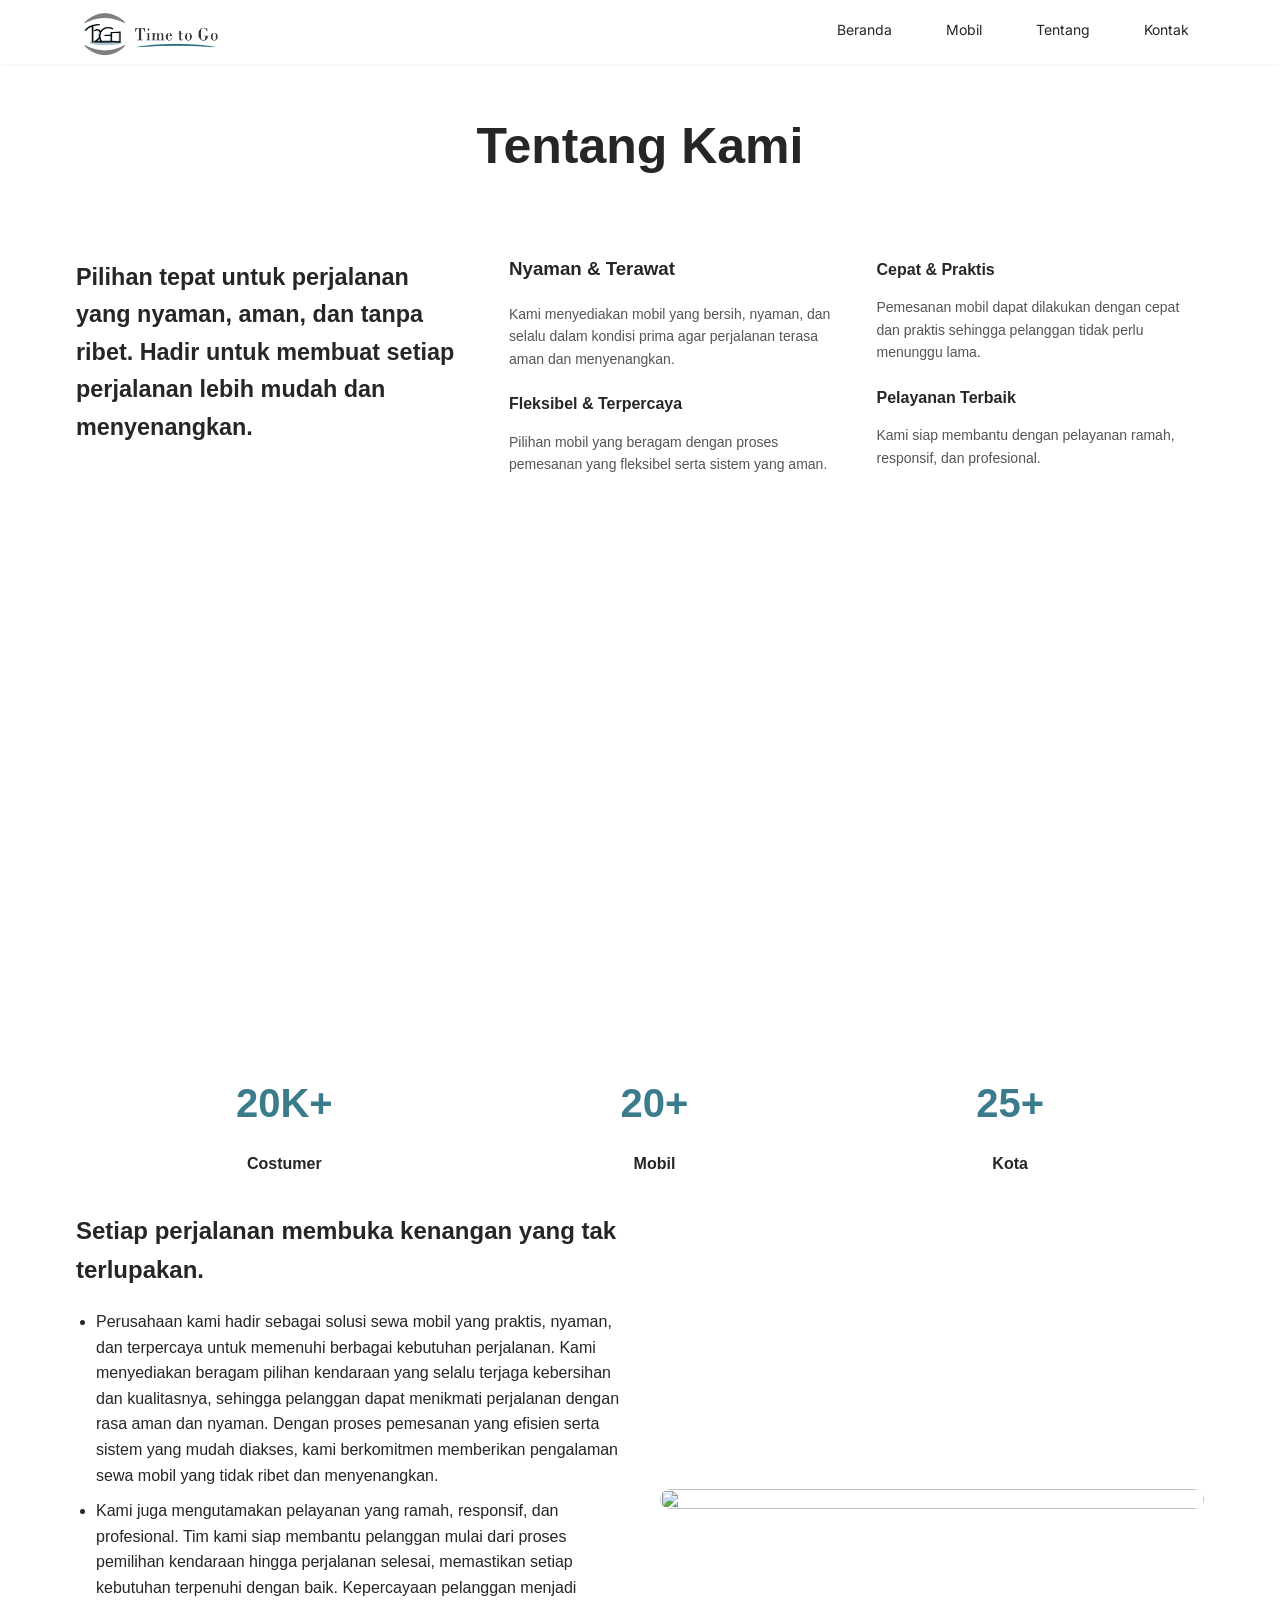
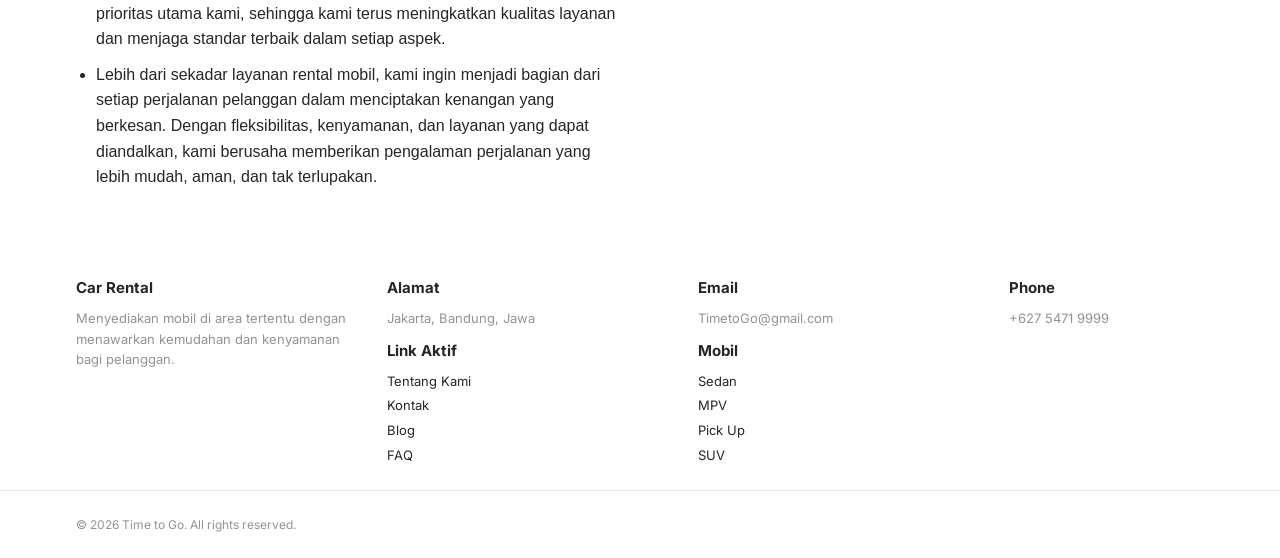
==== about-us.html @ 781abdc4 "add car list page" ====
<html>
    <head>
         <title><i>About Us</i></title>
        <meta charset="UTF-8"/>
        <meta name="viewport" content="width=device-width, initial-scale=1.0">

          <!-- untuk google font -->
        <link rel="preconnect" href="https://fonts.googleapis.com">
        <link rel="preconnect" href="https://fonts.gstatic.com" crossorigin>
        <link href="https://fonts.googleapis.com/css2?family=Inter:ital,opsz,wght@0,14..32,100..900;1,14..32,100..900&display=swap" rel="stylesheet">
        
        <!-- untuk icon -->
        <link rel='stylesheet' href='https://cdn-uicons.flaticon.com/3.0.0/uicons-regular-rounded/css/uicons-regular-rounded.css'>
        <link rel='stylesheet' href='https://cdn-uicons.flaticon.com/uicons-brands/css/uicons-brands.css'>

        <link rel="stylesheet" href= "./style/about-us.css">
        <link rel="stylesheet" href= "./style/navbar-footer.css">
    </head>

    <body>
         <header class="site-header">
            <div class="container header-inner">
                <div class="logo">
                    <img class="logo-text" src="assets/logo.png" alt="logo">
                </div>
                <nav class="main-nav">
                    <a href="/index.html">Beranda</a>
                    <a href="/index.html#mobil">Mobil</a>
                    <a href="/about-us.html">Tentang</a>
                    <a href="/index.html#kontak">Kontak</a>
                </nav>
                <button class="nav-toggle" aria-label="Menu">
                    <span></span><span></span><span></span>
                </button>
            </div>
        </header>
        
        <section class="about container">
            <h1 class="title"><b>Tentang Kami</b></h1>
            <div class="about-top">
                <div class="about-left">
                    <h3>Pilihan tepat untuk perjalanan yang nyaman, aman, dan tanpa ribet. 
                    Hadir untuk membuat setiap perjalanan lebih mudah dan menyenangkan.</h3></div>
                
                <div class="about-col">
                    <h3>Nyaman & Terawat</h3>
                    <p>Kami menyediakan mobil yang bersih, nyaman, dan selalu dalam kondisi prima agar perjalanan terasa aman dan menyenangkan.</p>
                    <h4>Fleksibel & Terpercaya</h4>
                    <p>Pilihan mobil yang beragam dengan proses pemesanan yang fleksibel serta sistem yang aman.</p></div>
                
                <div class="about-col">
                    <h4>Cepat & Praktis</h4>
                    <p>Pemesanan mobil dapat dilakukan dengan cepat dan praktis sehingga pelanggan tidak perlu menunggu lama.</p>
                    <h4>Pelayanan Terbaik</h4>
                    <p>Kami siap membantu dengan pelayanan ramah, responsif, dan profesional.</p></div>
        </div>

        <div class="about-vid container">
            <video src="./assets/contact-about-us/about us vid.mp4" autoplay loop muted></video></div>
        </div>

        <div class="stats container">

            <div>
                <h2><b>20K+</b></h2>
                <p><b>Costumer</b></p>
            </div>

            <div>
                <h2><b>20+</b></h2>
                <p><b>Mobil</b></p>
            </div>

            <div>
                <h2><b>25+</b></h2>
                <p><b>Kota</b></p>
            </div>
        </div>



<div class="about-bottom">

    <div class="about-text">
        <h1>Setiap perjalanan membuka kenangan yang tak terlupakan.</h1>

        <ul>
            <li>Perusahaan kami hadir sebagai solusi sewa mobil yang praktis, nyaman, dan terpercaya untuk memenuhi berbagai kebutuhan perjalanan. 
                Kami menyediakan beragam pilihan kendaraan yang selalu terjaga kebersihan dan kualitasnya, sehingga pelanggan dapat menikmati perjalanan dengan rasa aman dan nyaman. 
                Dengan proses pemesanan yang efisien serta sistem yang mudah diakses, kami berkomitmen memberikan pengalaman sewa mobil yang tidak ribet dan menyenangkan.</li>
            <li>Kami juga mengutamakan pelayanan yang ramah, responsif, dan profesional. 
                Tim kami siap membantu pelanggan mulai dari proses pemilihan kendaraan hingga perjalanan selesai, memastikan setiap kebutuhan terpenuhi dengan baik. 
                Kepercayaan pelanggan menjadi prioritas utama kami, sehingga kami terus meningkatkan kualitas layanan dan menjaga standar terbaik dalam setiap aspek.</li>
            <li>Lebih dari sekadar layanan rental mobil, kami ingin menjadi bagian dari setiap perjalanan pelanggan dalam menciptakan kenangan yang berkesan. 
                Dengan fleksibilitas, kenyamanan, dan layanan yang dapat diandalkan, kami berusaha memberikan pengalaman perjalanan yang lebih mudah, aman, dan tak terlupakan.</li>
        </ul>
    </div>

    <div class="about-small-img">
        <img src="./assets/contact-about-us/about1.jpeg">
    </div>

</div>

</section>
    <footer class="site-footer" id="kontak">
        <div class="container footer-grid">
        <div class="footer-col">
            <h4>Car Rental</h4>
            <p>
            Menyediakan mobil di area tertentu dengan menawarkan kemudahan dan
            kenyamanan bagi pelanggan.
            </p>
            <div class="footer-social">
            <span><i class="fi-brands-instagram"></i></span>
            <span><i class="fi-brands-facebook"></i></span>
            <span><i class="fi-brands-whatsapp"></i></span>
            <span><i class="fi-brands-twitter"></i></span>
            </div>
        </div>

        <div class="footer-col">
            <h4>Alamat</h4>
            <p>Jakarta, Bandung, Jawa</p>

            <h4>Link Aktif</h4>
            <ul>
            <li><a href="#tentang">Tentang Kami</a></li>
            <li><a href="#kontak">Kontak</a></li>
            <li><a href="#">Blog</a></li>
            <li><a href="#">FAQ</a></li>
            </ul>
        </div>

        <div class="footer-col">
            <h4>Email</h4>
            <p>TimetoGo@gmail.com</p>

            <h4>Mobil</h4>
            <ul>
            <li><a href="#mobil">Sedan</a></li>
            <li><a href="#mobil">MPV</a></li>
            <li><a href="#mobil">Pick Up</a></li>
            <li><a href="#mobil">SUV</a></li>
            </ul>
        </div>

        <div class="footer-col">
            <h4>Phone</h4>
            <p>+627 5471 9999</p>
        </div>
        </div>

        <div class="footer-bottom">
        <div class="container">
            <p>&copy; 2026 Time to Go. All rights reserved.</p>
        </div>
        </div>
    </footer>
    <script>
        const navToggle = document.querySelector('.nav-toggle');
        const nav = document.querySelector('.main-nav');

        navToggle.addEventListener('click', () => {
        nav.classList.toggle('is-open');
        navToggle.classList.toggle('is-open');
        });
    </script>
    </body>
</html>
---- style/about-us.css ----
body {
  margin: 0;
  font-family: "Inter", sans-serif;
  color: var(--dark);
  background-color: var(--white);
  line-height: 1.6;
}

.atas {
    display:flex;
    align-items:center;
    justify-content:space-between;
    padding:15px 150px;
    width:100%;
    box-sizing:border-box;
    font-family: Arial, Helvetica, sans-serif;
}

.page {
    display:flex;
    gap:2rem;
}

.page a {
    text-decoration:none;
    color:black;
    font-size:15px;
    transition:0.3s;
}

.page a:hover {
    color:#397fa8;
}

.about{
    font-family: Arial, Helvetica, sans-serif;
    padding:40px 150px 80px 150px;
}

.title{
    text-align:center;
    font-size:50px;
    margin-bottom:50px;
}

.about-top{
    display:flex;
    gap:40px;
}

.about-left{
    flex:1.2;
    font-size:20px;
}

.about-col{
    flex:1;
}

.about-col h4{
    margin-bottom:5px;
}

.about-col p{
    font-size:14px;
    color:#555;
}

.about-vid{
    margin:40px 0 40px 0;
}

.about-vid video{
    width:100%;
    height:auto;
    border-radius:12px;
    display:block;
}

.about-vid video{
    width:100%;
    height:auto;
    border-radius:8px;
    display:block;
}

.stats{
    display:flex;
    justify-content:space-around;
    text-align:center;
    margin-bottom:60px;
}

.stats h2{
    font-size:40px;
    color:#3a7c8c;
    margin-bottom:5px;
}

.about-bottom{
    display:flex;
    gap:40px;
    align-items:center;
}

.about-text{
    flex:1;
}

.about-text ul{
    padding-left:20px;
}

.about-text li{
    margin-bottom:10px;
}

.about-small-img{
    flex:1;
}

.about-small-img img{
    width:100%;
    border-radius:12px;
}
---- style/navbar-footer.css ----
:root {
  --dark: #262626;
  --white: #ffffff;
  --gray: #939393;
  --teal-dark: #0f4653;
  --teal: #1f7183;
  --shadow-soft: 0 10px 25px rgba(0, 0, 0, 0.15);
  --radius-lg: 18px;
}

*,
*::before,
*::after {
  box-sizing: border-box;
}

img {
  max-width: 100%;
  display: block;
}

a {
  color: inherit;
  text-decoration: none;
}

.container {
  width: 100%;
  max-width: 1160px;
  margin: 0 auto;
  padding: 0 16px;
}

/* Header */

.site-header {
  position: sticky;
  top: 0;
  z-index: 20;
  background-color: rgba(255, 255, 255, 0.96);
  box-shadow: 0 1px 4px rgba(0, 0, 0, 0.05);
}

.header-inner {
  display: flex;
  align-items: center;
  justify-content: space-between;
  height: 64px;
}

.logo {
  display: flex;
  align-items: center;
  gap: 10px;
}

.logo-mark {
  width: 40px;
  height: 40px;
  border-radius: 50%;
  border: 2px solid var(--dark);
  display: flex;
  align-items: center;
  justify-content: center;
  font-size: 14px;
  font-weight: 600;
}
 
.logo-text {
 width: 20%;
 padding-top: 20px;
}

.main-nav {
  display: flex;
  gap: 24px;
  font-size: 14px;
  /* padding-left: px; */
}

.main-nav a {
  position: relative;
  padding-bottom: 3px;
  padding-left: 15px;
  padding-right: 15px;
}

.main-nav a::after {
  content: "";
  position: absolute;
  left: 0;
  bottom: 0;
  width: 0;
  height: 2px;
  background-color: var(--teal);
  transition: width 0.2s ease;
}

.main-nav a:hover::after {
  width: 100%;
}

/* Mobile nav toggle */
.nav-toggle {
  display: none;
  background: none;
  border: 0;
  padding: 4px;
  cursor: pointer;
}

.nav-toggle span {
  display: block;
  width: 22px;
  height: 2px;
  background: var(--dark);
  margin: 4px 0;
  transition: transform 0.2s ease, opacity 0.2s ease;
}

.nav-toggle.is-open span:nth-child(1) {
  transform: translateY(6px) rotate(45deg);
}

.nav-toggle.is-open span:nth-child(2) {
  opacity: 0;
}

.nav-toggle.is-open span:nth-child(3) {
  transform: translateY(-6px) rotate(-45deg);
}

/* Footer */

.site-footer {
  background: #ffffff;
  padding-top: 70px;
  /* border-top: 1px solid #e5e5e5; */
}

.footer-grid {
  display: grid;
  grid-template-columns: 2fr 2fr 2fr 1.4fr;
  gap: 32px;
  padding-bottom: 24px;
}

.footer-col h4 {
  margin: 0 0 8px;
  font-size: 15px;
}

.footer-col p {
  margin: 0 0 10px;
  font-size: 13px;
  color: var(--gray);
}

.footer-col ul {
  list-style: none;
  padding: 0;
  margin: 0;
  font-size: 13px;
}

.footer-col li + li {
  margin-top: 4px;
}

.footer-col a {
  color: var(--dark);
}

.footer-col a:hover {
  color: var(--teal);
}

.footer-social span {
  font-size: 18px;
  margin-right: 6px;
  color: var(--dark);
}

.footer-bottom {
  border-top: 1px solid #e5e5e5;
  padding: 12px 0;
  font-size: 12px;
  color: var(--gray);
}

/* Media screen */
@media (max-width: 720px) {
  .header-inner {
    height: 56px;
  }

  .main-nav {
    position: absolute;
    inset-inline: 0;
    top: 56px;
    background: #ffffff;
    flex-direction: column;
    padding: 10px 16px 14px;
    border-bottom: 1px solid #e5e5e5;
    transform: translateY(-110%);
    opacity: 0;
    pointer-events: none;
    transition: transform 0.2s ease, opacity 0.2s ease;
  }

  .main-nav.is-open {
    transform: translateY(0);
    opacity: 1;
    pointer-events: auto;
  }

  .nav-toggle {
    display: block;
  }

  .footer-grid {
    grid-template-columns: 1fr;
  }
}
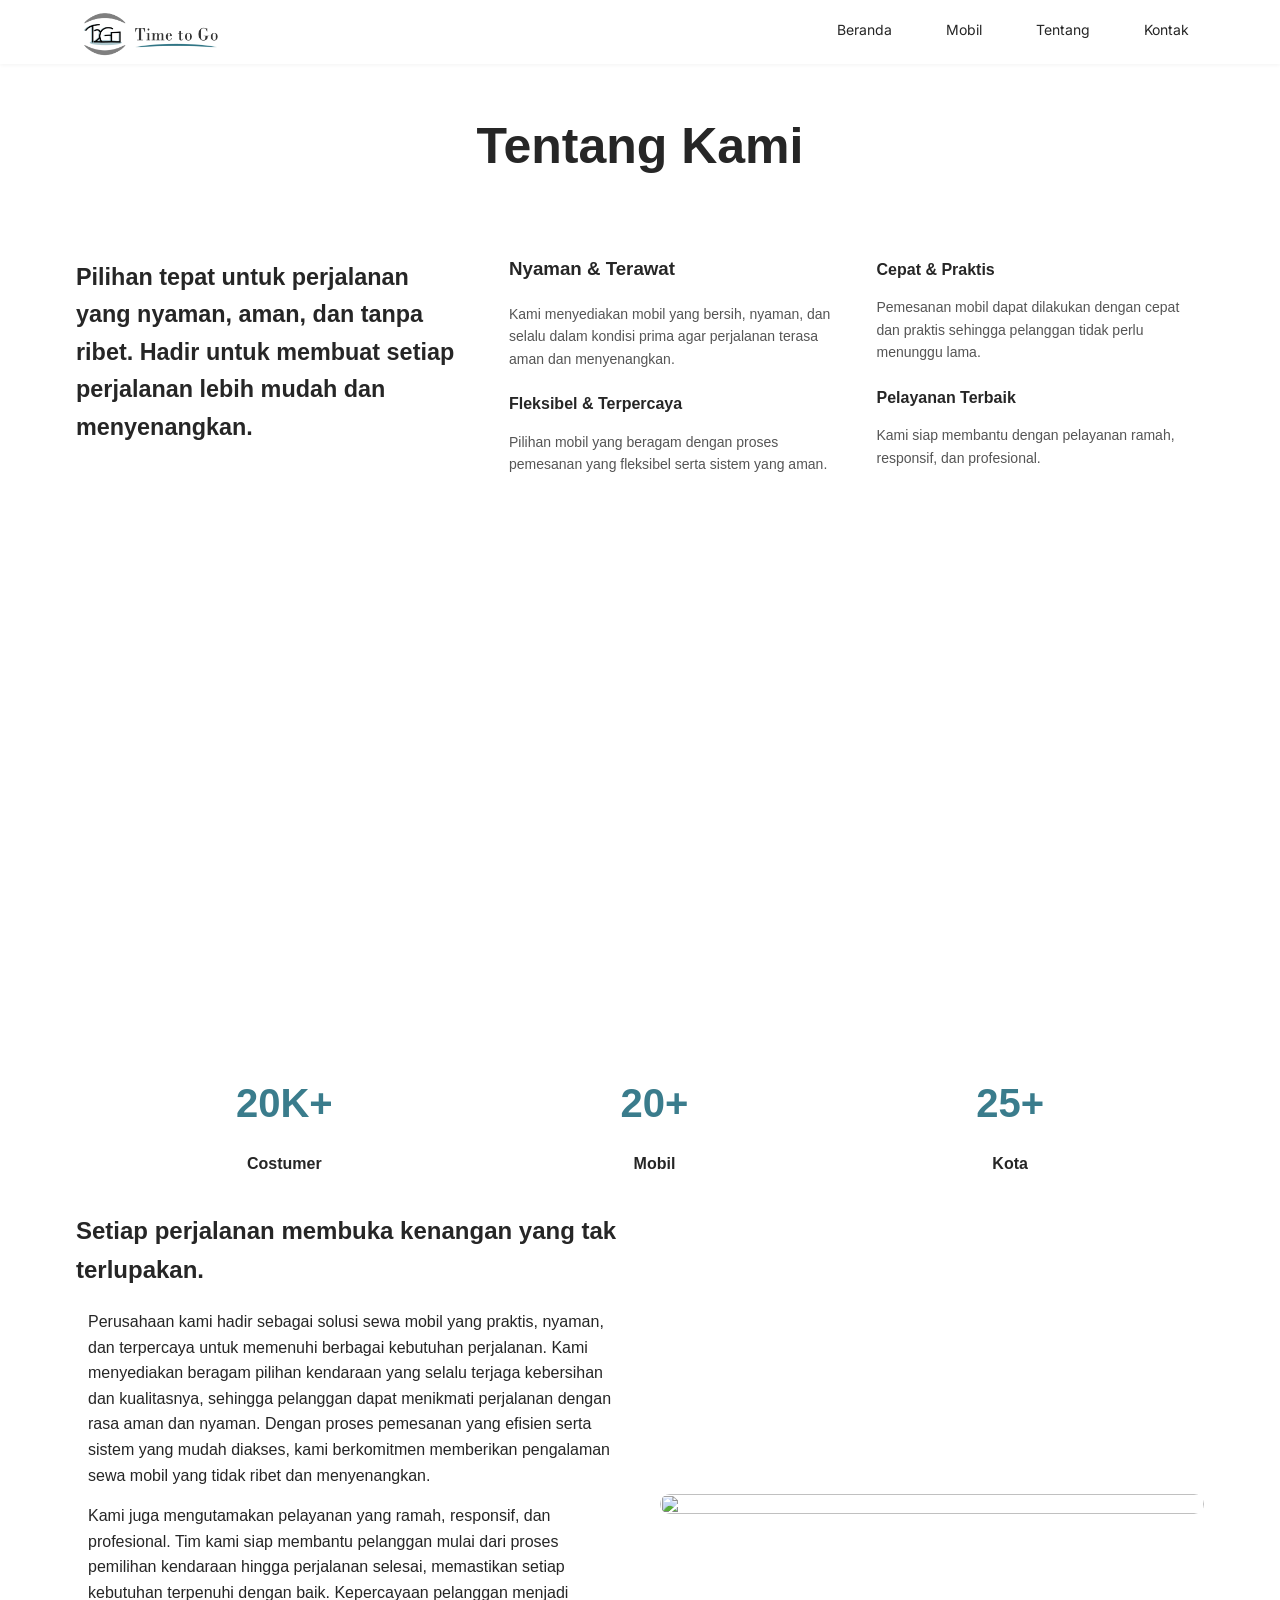
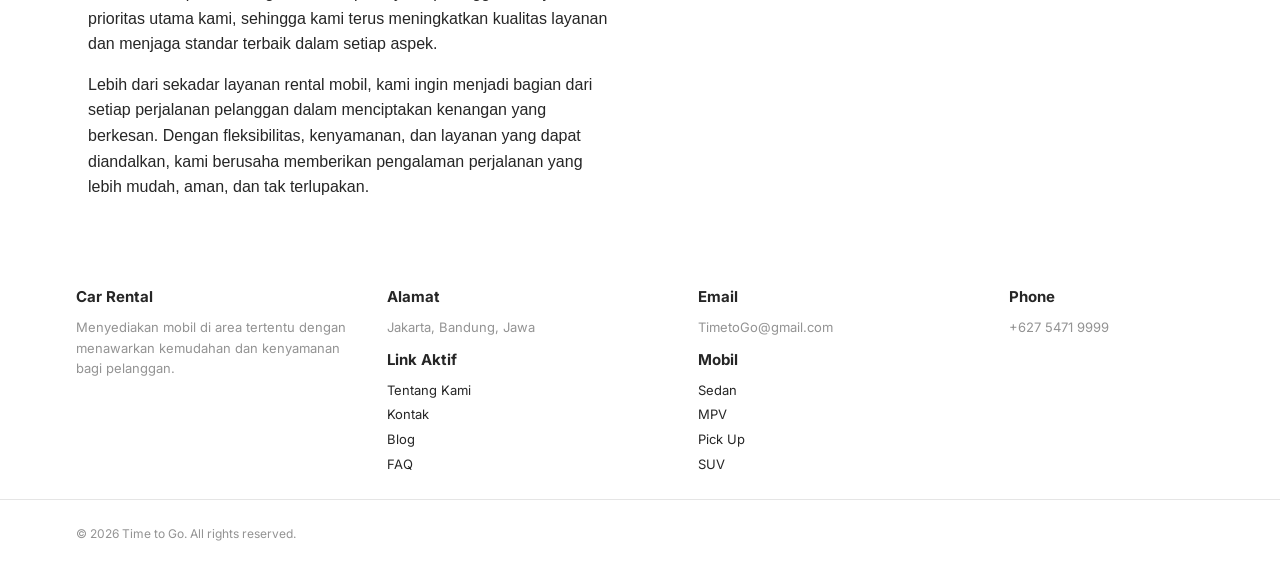
==== commit e6877a30: "add car list" ====
--- a/about-us.html
+++ b/about-us.html
@@ -4,7 +4,7 @@
         <meta charset="UTF-8"/>
         <meta name="viewport" content="width=device-width, initial-scale=1.0">
 
-          <!-- untuk google font -->
+        <!-- untuk google font -->
         <link rel="preconnect" href="https://fonts.googleapis.com">
         <link rel="preconnect" href="https://fonts.gstatic.com" crossorigin>
         <link href="https://fonts.googleapis.com/css2?family=Inter:ital,opsz,wght@0,14..32,100..900;1,14..32,100..900&display=swap" rel="stylesheet">
@@ -27,7 +27,7 @@
                     <a href="/index.html">Beranda</a>
                     <a href="/index.html#mobil">Mobil</a>
                     <a href="/about-us.html">Tentang</a>
-                    <a href="/index.html#kontak">Kontak</a>
+                    <a href="/contact-us.html">Kontak</a>
                 </nav>
                 <button class="nav-toggle" aria-label="Menu">
                     <span></span><span></span><span></span>
@@ -84,15 +84,23 @@
     <div class="about-text">
         <h1>Setiap perjalanan membuka kenangan yang tak terlupakan.</h1>
 
-        <ul>
-            <li>Perusahaan kami hadir sebagai solusi sewa mobil yang praktis, nyaman, dan terpercaya untuk memenuhi berbagai kebutuhan perjalanan. 
-                Kami menyediakan beragam pilihan kendaraan yang selalu terjaga kebersihan dan kualitasnya, sehingga pelanggan dapat menikmati perjalanan dengan rasa aman dan nyaman. 
-                Dengan proses pemesanan yang efisien serta sistem yang mudah diakses, kami berkomitmen memberikan pengalaman sewa mobil yang tidak ribet dan menyenangkan.</li>
-            <li>Kami juga mengutamakan pelayanan yang ramah, responsif, dan profesional. 
-                Tim kami siap membantu pelanggan mulai dari proses pemilihan kendaraan hingga perjalanan selesai, memastikan setiap kebutuhan terpenuhi dengan baik. 
-                Kepercayaan pelanggan menjadi prioritas utama kami, sehingga kami terus meningkatkan kualitas layanan dan menjaga standar terbaik dalam setiap aspek.</li>
-            <li>Lebih dari sekadar layanan rental mobil, kami ingin menjadi bagian dari setiap perjalanan pelanggan dalam menciptakan kenangan yang berkesan. 
-                Dengan fleksibilitas, kenyamanan, dan layanan yang dapat diandalkan, kami berusaha memberikan pengalaman perjalanan yang lebih mudah, aman, dan tak terlupakan.</li>
+        <ul class="about-list">
+            <li>
+                <i class="fi-rr-checkbox"></i>
+                <span>Perusahaan kami hadir sebagai solusi sewa mobil yang praktis, nyaman, dan terpercaya untuk memenuhi berbagai kebutuhan perjalanan. Kami menyediakan beragam pilihan kendaraan yang selalu terjaga kebersihan dan kualitasnya, sehingga pelanggan dapat menikmati perjalanan dengan rasa aman dan nyaman. Dengan proses pemesanan yang efisien serta sistem yang mudah diakses, kami berkomitmen memberikan pengalaman sewa mobil yang tidak ribet dan menyenangkan.</span>
+            </li>
+            <li>
+                <i class="fi-rr-checkbox"></i>
+                <span>
+                    Kami juga mengutamakan pelayanan yang ramah, responsif, dan profesional. Tim kami siap membantu pelanggan mulai dari proses pemilihan kendaraan hingga perjalanan selesai, memastikan setiap kebutuhan terpenuhi dengan baik. Kepercayaan pelanggan menjadi prioritas utama kami, sehingga kami terus meningkatkan kualitas layanan dan menjaga standar terbaik dalam setiap aspek.
+                </span>
+            </li>
+            <li>
+                <i class="fi-rr-checkbox"></i>
+                <span>
+                    Lebih dari sekadar layanan rental mobil, kami ingin menjadi bagian dari setiap perjalanan pelanggan dalam menciptakan kenangan yang berkesan. Dengan fleksibilitas, kenyamanan, dan layanan yang dapat diandalkan, kami berusaha memberikan pengalaman perjalanan yang lebih mudah, aman, dan tak terlupakan.
+                </span>
+            </li>
         </ul>
     </div>
 
--- a/style/about-us.css
+++ b/style/about-us.css
@@ -67,7 +67,7 @@
 }
 
 .about-vid{
-    margin:40px 0 40px 0;
+    margin:0px 0 40px 0;
 }
 
 .about-vid video{
@@ -122,4 +122,28 @@
 .about-small-img img{
     width:100%;
     border-radius:12px;
+}
+
+.about-text ul.about-list {
+  list-style-type: none; 
+  padding: 0;
+  margin: 0;
+}
+
+.about-text ul.about-list li {
+  display: flex;
+  align-items: flex-start;
+  margin-bottom: 15px;
+  line-height: 1.6;
+}
+
+.about-text ul.about-list li i {
+  margin-right: 12px;
+  color: #2c3e50;
+  font-size: 1.2rem;
+  margin-top: 3px;
+}
+
+.about-text ul.about-list li span {
+  flex: 1; 
 }
--- a/style/navbar-footer.css
+++ b/style/navbar-footer.css
@@ -12,6 +12,14 @@
 *::before,
 *::after {
   box-sizing: border-box;
+}
+
+body {
+  margin: 0;
+  font-family: "Inter", sans-serif;
+  color: var(--dark);
+  background-color: var(--white);
+  line-height: 1.6;
 }
 
 img {
@@ -135,7 +143,6 @@
 .site-footer {
   background: #ffffff;
   padding-top: 70px;
-  /* border-top: 1px solid #e5e5e5; */
 }
 
 .footer-grid {
